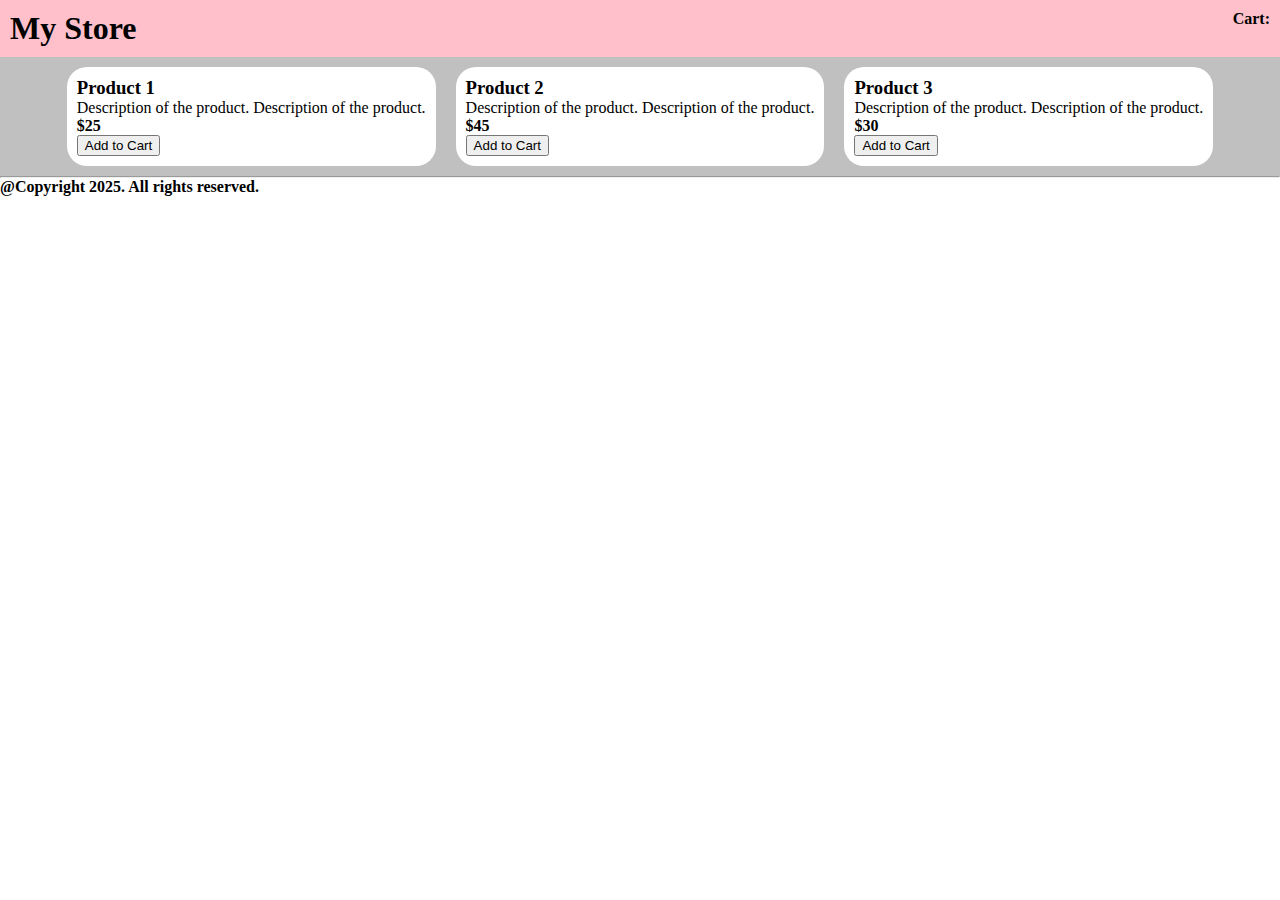
==== project 3/index.html @ 3a63fab1 "new" ====
<!DOCTYPE html>
<html lang="en">
  <head>
    <meta charset="UTF-8" />
    <meta name="viewport" content="width=device-width, initial-scale=1.0" />
    <title>Document</title>
    <link rel="stylesheet" href="styles.css" />
    <script src="index.js"></script>
  </head>
  <body onload="showProducts()">
    <div class="container">
      <div class="header">
        <h1>My Store</h1>
        <h4 onclick="displayCart()">Cart:<span id="items"></span></h4>
      </div>

      <div class="productBlock">
        <div id="divProducts"></div>
      </div>

      <div id="divCartBlock" class="cartBlock">
        <h3>My Cart</h3>
        <div id="divCart"></div>
        <div id="divTotal"></div>
        <button onclick="hideCart()">Close</button>
      </div>
    </div>
    <hr>
    <h4>@Copyright 2025. All rights reserved.</h4>
  </body>
</html>
---- project 3/styles.css ----
*{
    margin: 0;  
  }
  .container {
      margin: 0;
  }
  .header {
      padding: 10px;
      background-color:pink;
      display: flex;
      justify-content: space-between;
  }
  .productBlock{
      background-color: silver;
  }
  .row {
      display: flex;
      justify-content: center;
  }
  .box {
      background-color: white;
      margin: 10px;
      border-radius: 20px;
      padding: 10px;
  }
  .cartBlock {
      background-color: silver;
      width: 300px;
      position: fixed;
      top:0px;
      left:100%;
      height: 100%;
      padding: 20px;
      transition: 2s;
  }
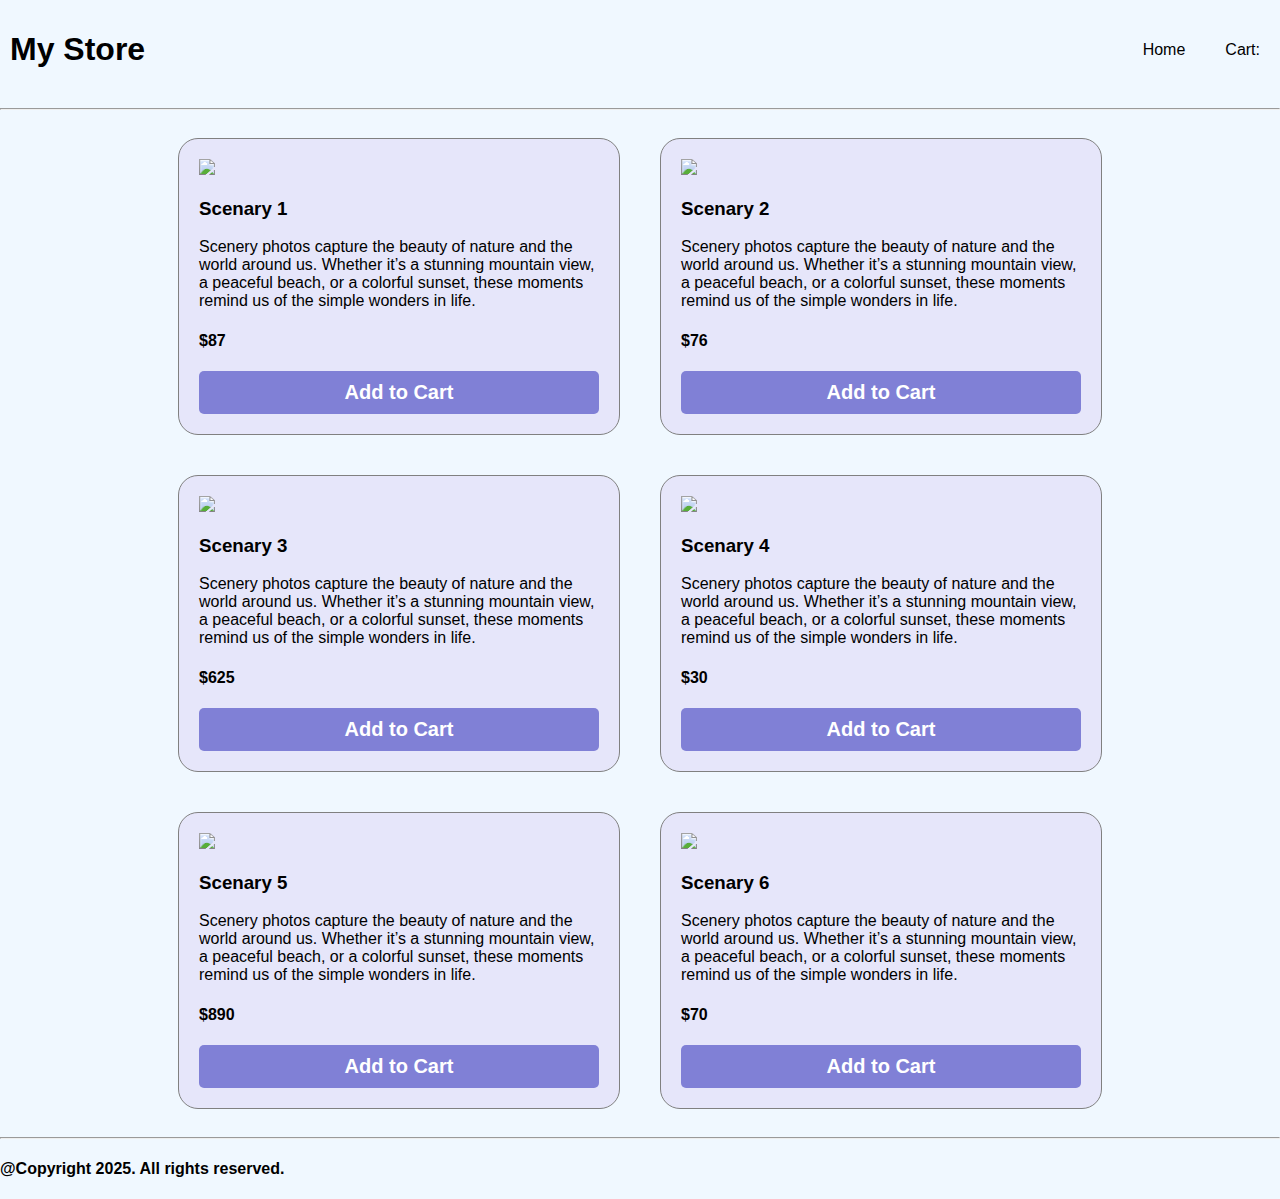
==== commit d1e369d2: "commit" ====
--- a/project 3/index.html
+++ b/project 3/index.html
@@ -7,25 +7,29 @@
     <link rel="stylesheet" href="styles.css" />
     <script src="index.js"></script>
   </head>
-  <body onload="showProducts()">
-    <div class="container">
-      <div class="header">
-        <h1>My Store</h1>
-        <h4 onclick="displayCart()">Cart:<span id="items"></span></h4>
-      </div>
+  <body>
+    <div class="header">
+      <h1>My Store</h1>
 
-      <div class="productBlock">
-        <div id="divProducts"></div>
-      </div>
-
-      <div id="divCartBlock" class="cartBlock">
-        <h3>My Cart</h3>
-        <div id="divCart"></div>
-        <div id="divTotal"></div>
-        <button onclick="hideCart()">Close</button>
+      <div class="menu">
+        <div onclick="hideCart()">Home</div>
+        <div onclick="displayCart()">Cart:<span id="items"></span></div>
       </div>
     </div>
-    <hr>
+
+    <hr />
+
+    <div id="productBox">
+      <div id="divProducts"></div>
+    </div>
+
+    <div id="cartBox" style="display: none">
+      <h3>My Cart</h3>
+      <div id="divCart"></div>
+      <h4>Order value:<span id="order"></span></h4>
+      <button onclick="hideCart()">Close</button>
+    </div>
+    <hr />
     <h4>@Copyright 2025. All rights reserved.</h4>
   </body>
 </html>--- a/project 3/styles.css
+++ b/project 3/styles.css
@@ -1,35 +1,42 @@
-*{
-    margin: 0;  
-  }
-  .container {
-      margin: 0;
-  }
-  .header {
-      padding: 10px;
-      background-color:pink;
-      display: flex;
-      justify-content: space-between;
-  }
-  .productBlock{
-      background-color: silver;
-  }
-  .row {
-      display: flex;
-      justify-content: center;
-  }
-  .box {
-      background-color: white;
-      margin: 10px;
-      border-radius: 20px;
-      padding: 10px;
-  }
-  .cartBlock {
-      background-color: silver;
-      width: 300px;
-      position: fixed;
-      top:0px;
-      left:100%;
-      height: 100%;
-      padding: 20px;
-      transition: 2s;
-  }+body{
+    background-color: aliceblue;
+    margin:0;
+    padding: 0;
+    font-family: 'Arial';
+}
+.header {
+    display:flex;
+    justify-content: space-between;
+    align-items: center;
+    padding: 10px;
+}
+.menu{
+    display:flex;
+    gap:20px;
+}
+.menu div{
+    padding:10px;
+}
+.row {
+    display:flex;
+    justify-content: center;
+    flex-wrap: wrap;
+}
+.box {
+    width: 400px;
+    border: 1px solid gray;
+    border-radius: 20px;
+    padding: 20px;
+    margin: 20px;
+    background-color: lavender;
+}
+.row button {
+    background-color: rgb(128, 128, 214);
+    font-size: 20px;
+    color: white;
+    width: 100%;
+    padding: 10px;
+    border-radius: 5px;
+    border: none;
+    font-weight: bold;
+}